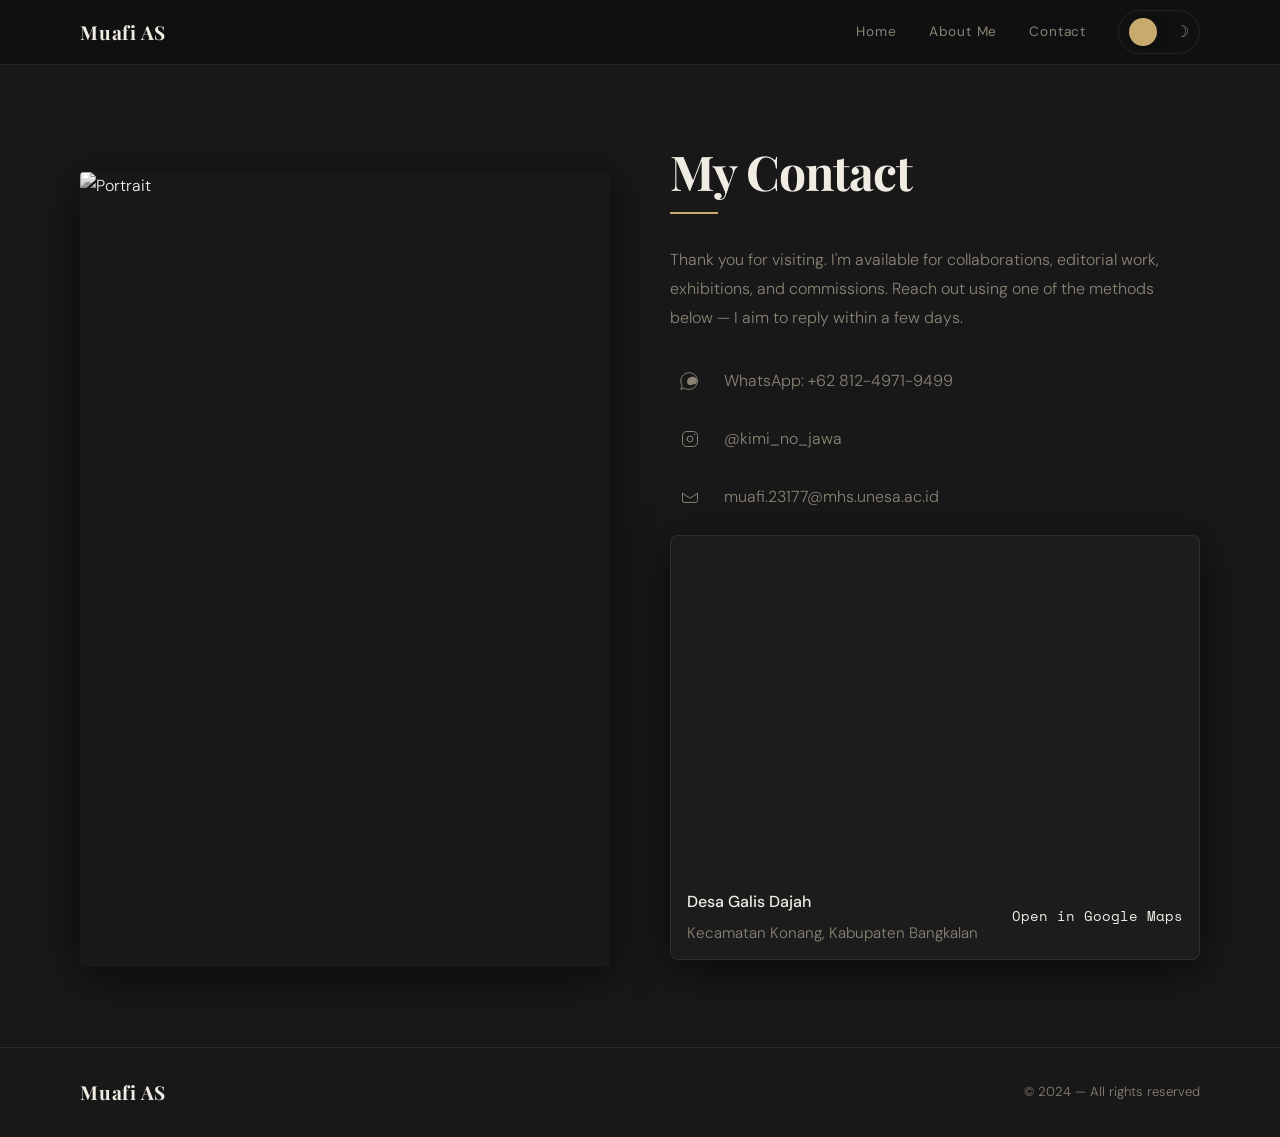
==== contact.html @ 7d1f51f5 "first commit" ====
<!DOCTYPE html>
<html lang="en" data-theme="dark">
<head>
  <meta charset="UTF-8" />
  <meta name="viewport" content="width=device-width, initial-scale=1.0" />
  <title>Contact — Muafi AS</title>
  <link rel="stylesheet" href="style.css" />
  <link rel="preconnect" href="https://fonts.googleapis.com" />
  <link rel="preconnect" href="https://fonts.gstatic.com" crossorigin />
  <link href="https://fonts.googleapis.com/css2?family=Playfair+Display:ital,wght@0,400;0,700;0,900;1,400&family=DM+Sans:opsz,wght@9..40,300;9..40,400;9..40,500&family=Space+Mono:wght@400;700&display=swap" rel="stylesheet" />
</head>
<body>

  <!-- NAVBAR -->
  <nav class="navbar" id="navbar">
    <div class="nav-inner">
      <a href="index.html" class="logo">Muafi AS</a>
      <div class="nav-right">
        <a href="index.html" class="nav-link">Home</a>
        <a href="index.html#about" class="nav-link">About Me</a>
        <a href="contact.html" class="nav-link">Contact</a>
        <button class="theme-toggle" id="themeToggle" aria-label="Toggle theme">
          <span class="toggle-track">
            <span class="toggle-thumb"></span>
            <span class="icon-sun">☀</span>
            <span class="icon-moon">☽</span>
          </span>
        </button>
      </div>
    </div>
  </nav>

  <!-- CONTACT SECTION -->
  <main class="section contact-section" style="padding-top:140px;">
    <div class="container">
      <div class="contact-grid">
        <div class="contact-left fade-up">
          <div class="contact-portrait about-portrait-wrap">
            <img src="https://images.unsplash.com/photo-1524504388940-b1c1722653e1?w=900&q=80" alt="Portrait" />
          </div>
        </div>
        <div class="contact-right fade-up delay-1">
          <h1 class="section-title contact-title">My Contact</h1>
          <div class="title-bar"></div>
          <p style="color:var(--fg-muted); font-size:1rem; line-height:1.8; max-width:560px;">Thank you for visiting. I'm available for collaborations, editorial work, exhibitions, and commissions. Reach out using one of the methods below — I aim to reply within a few days.</p>

          <ul class="contact-list" style="margin-top:28px;">
            <li>
              <a href="https://wa.me/6281249719499" target="_blank" rel="noreferrer">
                <span class="icon" aria-hidden="true">
                  <!-- WhatsApp SVG -->
                  <svg width="20" height="20" viewBox="0 0 24 24" fill="none" xmlns="http://www.w3.org/2000/svg"><path d="M21 12.02C21 6.48 16.52 2 11 2S1 6.48 1 12.02c0 2.12.62 4.09 1.7 5.78L1 22l4.47-1.16A9.92 9.92 0 0011 22c5.52 0 10-4.48 10-9.98z" stroke="currentColor" stroke-width="1.2" stroke-linecap="round" stroke-linejoin="round"></path><path d="M16.4 15.27c-.4.67-1.03 1.2-1.72 1.37-.48.13-1.03.2-1.59.2-.36 0-.71-.02-1.05-.08-.42-.07-.84-.18-1.24-.33-.28-.1-.55-.23-.8-.38-.2-.12-.37-.26-.53-.4-.14-.13-.26-.28-.36-.44-.12-.19-.22-.38-.29-.58-.09-.26-.16-.54-.2-.83-.04-.3-.06-.6-.06-.9 0-.59.08-1.17.23-1.72.13-.49.33-.97.59-1.42.24-.42.53-.8.87-1.14.33-.33.71-.62 1.12-.87.4-.24.83-.44 1.27-.58.43-.14.88-.24 1.33-.29.38-.04.76-.06 1.15-.06.36 0 .72.02 1.07.06.39.05.77.14 1.12.27.39.15.77.35 1.11.6.25.18.48.38.69.62.21.24.4.5.56.78.13.23.24.47.33.72.09.24.15.49.19.75.04.28.06.56.06.84 0 .49-.05.97-.15 1.44-.1.46-.24.9-.42 1.33-.18.42-.4.83-.67 1.21-.27.37-.58.71-.92 1.01z" fill="currentColor"></path></svg>
                </span>
                <span class="contact-text">WhatsApp: +62 812-4971-9499</span>
              </a>
            </li>
            <li>
              <a href="https://instagram.com/kimi_no_jawa" target="_blank" rel="noreferrer">
                <span class="icon" aria-hidden="true">
                  <!-- Instagram SVG -->
                  <svg width="20" height="20" viewBox="0 0 24 24" fill="none" xmlns="http://www.w3.org/2000/svg"><rect x="3" y="3" width="18" height="18" rx="5" stroke="currentColor" stroke-width="1.2"></rect><path d="M8.5 11.99a3.5 3.5 0 107 0 3.5 3.5 0 00-7 0z" stroke="currentColor" stroke-width="1.2" stroke-linecap="round" stroke-linejoin="round"></path><path d="M17.5 6.5h.01" stroke="currentColor" stroke-width="1.6" stroke-linecap="round" stroke-linejoin="round"></path></svg>
                </span>
                <span class="contact-text">@kimi_no_jawa</span>
              </a>
            </li>
            <li>
              <a href="mailto:muafi.23177@mhs.unesa.ac.id">
                <span class="icon" aria-hidden="true">
                  <!-- Email SVG -->
                  <svg width="20" height="20" viewBox="0 0 24 24" fill="none" xmlns="http://www.w3.org/2000/svg"><path d="M3 7.5v9a2 2 0 002 2h14a2 2 0 002-2v-9" stroke="currentColor" stroke-width="1.2" stroke-linecap="round" stroke-linejoin="round"></path><path d="M21 7.5l-9 6-9-6" stroke="currentColor" stroke-width="1.2" stroke-linecap="round" stroke-linejoin="round"></path></svg>
                </span>
                <span class="contact-text">muafi.23177@mhs.unesa.ac.id</span>
              </a>
            </li>
            <li class="map-item">
              <div class="map-card">
                <iframe class="map-iframe" src="https://www.google.com/maps?q=Desa+Galis+Dajah+Kecamatan+Konang+Kabupaten+Bangkalan&output=embed" loading="lazy" referrerpolicy="no-referrer-when-downgrade" aria-label="Map to Desa Galis Dajah"></iframe>
                <div class="map-caption">
                  <div>
                    <strong>Desa Galis Dajah</strong>
                    <div style="color:var(--fg-muted); font-size:.95rem; margin-top:6px;">Kecamatan Konang, Kabupaten Bangkalan</div>
                  </div>
                  <a class="map-link" href="https://maps.app.goo.gl/vTj2DVUzTkuaVz6s6" target="_blank" rel="noreferrer">Open in Google Maps</a>
                </div>
              </div>
            </li>
          </ul>
        </div>
      </div>
    </div>
  </main>

  <footer class="footer">
    <div class="container footer-inner">
      <span class="logo">Muafi AS</span>
      <span>© 2024 — All rights reserved</span>
    </div>
  </footer>

  <script src="script.js"></script>
</body>
</html>
---- style.css ----
/* ============================================================
   MUAFI AS — Documentary Photographer Portfolio
   style.css
   ============================================================ */

/* ── DESIGN TOKENS ──────────────────────────────────────── */
:root {
  /* Dark mode (default) */
  --bg:          #111111;
  --bg-alt:      #181818;
  --bg-card:     #1c1c1c;
  --fg:          #f0ece4;
  --fg-muted:    #8a8275;
  --fg-subtle:   #4a4640;
  --accent:      #c8a96e;
  --accent-dim:  rgba(200,169,110,.15);
  --border:      rgba(255,255,255,.08);
  --nav-bg:      rgba(17,17,17,.92);
  --img-filter:  grayscale(100%) contrast(1.05);
  --shadow:      0 8px 40px rgba(0,0,0,.6);

  /* Typography */
  --font-display: 'Playfair Display', Georgia, serif;
  --font-body:    'DM Sans', sans-serif;
  --font-mono:    'Space Mono', monospace;

  /* Spacing */
  --section-pad: 80px;
  --max-width:   1200px;
  --radius:      4px;

  /* Transitions */
  --ease: cubic-bezier(.25,.46,.45,.94);
  /* toggle dimensions */
  --toggle-track-width: 72px;
  --toggle-track-height: 34px;
  --toggle-thumb-size: 28px;
  --toggle-padding: 6px;
}

[data-theme="light"] {
  --bg:          #fafaf8;
  --bg-alt:      #f2f0eb;
  --bg-card:     #ffffff;
  --fg:          #1a1814;
  --fg-muted:    #6b665e;
  --fg-subtle:   #c0bab2;
  --accent:      #9a6f2f;
  --accent-dim:  rgba(154,111,47,.1);
  --border:      rgba(0,0,0,.08);
  --nav-bg:      rgba(250,250,248,.94);
  --img-filter:  none;
  --shadow:      0 8px 40px rgba(0,0,0,.1);
}

/* ── RESET ──────────────────────────────────────────────── */
*, *::before, *::after { box-sizing: border-box; margin: 0; padding: 0; }

html {
  scroll-behavior: smooth;
  font-size: 16px;
}

body {
  background: var(--bg);
  color: var(--fg);
  font-family: var(--font-body);
  font-weight: 300;
  line-height: 1.7;
  transition: background .4s var(--ease), color .4s var(--ease);
  overflow-x: hidden;
}

img {
  display: block;
  width: 100%;
  height: 100%;
  object-fit: cover;
  transition: filter .4s var(--ease), transform .6s var(--ease);
}

[data-theme="dark"] img {
  filter: var(--img-filter);
}

a { text-decoration: none; color: inherit; }
strong { font-weight: 500; }

/* ── CONTAINER ──────────────────────────────────────────── */
.container {
  max-width: var(--max-width);
  margin: 0 auto;
  padding: 0 40px;
}

/* ── SECTION ────────────────────────────────────────────── */
.section {
  padding: var(--section-pad) 0;
}

/* ── TYPOGRAPHY ─────────────────────────────────────────── */
.section-title {
  font-family: var(--font-display);
  font-size: clamp(2rem, 4vw, 3.2rem);
  font-weight: 700;
  line-height: 1.1;
  letter-spacing: -.02em;
  color: var(--fg);
}

.section-title em {
  font-style: italic;
  font-weight: 400;
  color: var(--accent);
}

.title-bar {
  width: 48px;
  height: 2px;
  background: var(--accent);
  margin: 16px 0 32px;
}

.eyebrow {
  font-family: var(--font-mono);
  font-size: .75rem;
  letter-spacing: .18em;
  text-transform: uppercase;
  color: var(--fg-muted);
}

/* ── SCROLL ANIMATIONS ──────────────────────────────────── */
.fade-up {
  opacity: 0;
  transform: translateY(32px);
  transition: opacity .8s var(--ease), transform .8s var(--ease);
}
.fade-up.visible { opacity: 1; transform: translateY(0); }
.delay-1 { transition-delay: .12s; }
.delay-2 { transition-delay: .24s; }
.delay-3 { transition-delay: .36s; }

/* ── NAVBAR ─────────────────────────────────────────────── */
.navbar {
  position: fixed;
  top: 0;
  left: 0;
  right: 0;
  z-index: 100;
  background: var(--nav-bg);
  backdrop-filter: blur(12px);
  -webkit-backdrop-filter: blur(12px);
  border-bottom: 1px solid var(--border);
  transition: background .4s var(--ease), border-color .4s var(--ease);
}

.navbar.scrolled {
  box-shadow: 0 2px 24px rgba(0,0,0,.3);
}

.nav-inner {
  max-width: var(--max-width);
  margin: 0 auto;
  padding: 0 40px;
  height: 64px;
  display: flex;
  align-items: center;
  justify-content: space-between;
}

.logo {
  font-family: var(--font-display);
  font-size: 1.2rem;
  font-weight: 700;
  letter-spacing: .04em;
  color: var(--fg);
}

.nav-right {
  display: flex;
  align-items: center;
  gap: 32px;
}

.nav-link {
  font-size: .85rem;
  font-weight: 400;
  letter-spacing: .06em;
  color: var(--fg-muted);
  transition: color .25s;
  position: relative;
}

.nav-link::after {
  content: '';
  position: absolute;
  left: 0; bottom: -3px;
  width: 0; height: 1px;
  background: var(--accent);
  transition: width .3s var(--ease);
}

.nav-link:hover { color: var(--fg); }
.nav-link:hover::after { width: 100%; }

/* Theme Toggle */
.theme-toggle {
  background: none;
  border: 1px solid var(--border);
  border-radius: 999px;
  padding: 4px; /* small outer padding to separate from nav */
  cursor: pointer;
  transition: border-color .25s, background .25s;
  display: inline-flex;
  align-items: center;
}
.theme-toggle:hover { border-color: var(--accent); background: rgba(0,0,0,0.02); }

.toggle-track {
  width: var(--toggle-track-width);
  height: var(--toggle-track-height);
  display: flex;
  align-items: center;
  justify-content: space-between;
  gap: 8px;
  padding: 0 var(--toggle-padding);
  position: relative;
  border-radius: 999px;
  overflow: hidden;
  background: transparent;
}

.toggle-thumb {
  position: absolute;
  left: var(--toggle-padding);
  top: calc((var(--toggle-track-height) - var(--toggle-thumb-size)) / 2);
  width: var(--toggle-thumb-size);
  height: var(--toggle-thumb-size);
  background: var(--accent);
  border-radius: 50%;
  transition: transform .28s var(--ease), box-shadow .18s;
  box-shadow: 0 4px 16px rgba(0,0,0,0.15);
  z-index: 3;
}

[data-theme="light"] .toggle-thumb {
  transform: translateX(calc(var(--toggle-track-width) - var(--toggle-thumb-size) - var(--toggle-padding) * 2));
}

.icon-sun, .icon-moon {
  font-size: 1rem;
  color: var(--fg-muted);
  line-height: 1;
  z-index: 1;
}

/* ── HERO ───────────────────────────────────────────────── */
.hero {
  padding: 140px 0 100px;
  min-height: 100vh;
  display: flex;
  align-items: center;
}

.hero-grid {
  display: grid;
  grid-template-columns: 1fr 1fr;
  gap: 80px;
  align-items: center;
}

.hero-image-wrap {
  position: relative;
}

.hero-img {
  width: 100%;
  aspect-ratio: 3/4;
  object-fit: cover;
  border-radius: var(--radius);
  box-shadow: var(--shadow);
}

.hero-img-caption {
  font-family: var(--font-mono);
  font-size: .7rem;
  color: var(--fg-muted);
  letter-spacing: .1em;
  margin-top: 12px;
}

.hero-text {
  display: flex;
  flex-direction: column;
  gap: 20px;
}

.hero-title {
  font-family: var(--font-display);
  font-size: clamp(2.8rem, 5vw, 4.5rem);
  font-weight: 900;
  line-height: 1;
  letter-spacing: -.03em;
  margin-top: 8px;
}

.hero-title em {
  font-style: italic;
  font-weight: 400;
  color: var(--accent);
}

.hero-subtitle {
  font-family: var(--font-mono);
  font-size: .9rem;
  letter-spacing: .12em;
  text-transform: uppercase;
  color: var(--fg-muted);
}

.divider-line {
  width: 100%;
  height: 1px;
  background: var(--border);
  margin: 4px 0;
}

.hero-body {
  color: var(--fg-muted);
  font-size: .95rem;
  line-height: 1.8;
  max-width: 420px;
}

.btn-ghost {
  display: inline-block;
  width: fit-content;
  padding: 12px 28px;
  border: 1px solid var(--fg-subtle);
  font-family: var(--font-mono);
  font-size: .78rem;
  letter-spacing: .14em;
  text-transform: uppercase;
  color: var(--fg);
  border-radius: var(--radius);
  transition: border-color .3s, background .3s, color .3s;
  margin-top: 8px;
}

.btn-ghost:hover {
  background: var(--accent-dim);
  border-color: var(--accent);
  color: var(--accent);
}

/* ── INTRODUCTION ───────────────────────────────────────── */
.intro-section {
  background: var(--bg-alt);
}

.intro-top {
  display: grid;
  grid-template-columns: 1fr 1fr;
  gap: 60px;
  align-items: start;
  margin-bottom: 60px;
}

.intro-image-wrap {
  aspect-ratio: 4/3;
  overflow: hidden;
  border-radius: var(--radius);
  box-shadow: var(--shadow);
}

.intro-image-wrap:hover img { transform: scale(1.04); }

.intro-lead {
  font-size: 1.05rem;
  color: var(--fg-muted);
  margin-bottom: 0;
  max-width: 480px;
}

.intro-cols {
  display: grid;
  grid-template-columns: 1fr 1fr;
  gap: 48px;
  padding-top: 20px;
  border-top: 1px solid var(--border);
}

.intro-col h4 {
  font-family: var(--font-mono);
  font-size: .78rem;
  letter-spacing: .14em;
  text-transform: uppercase;
  color: var(--accent);
  margin-bottom: 14px;
}

.intro-col p {
  font-size: .9rem;
  color: var(--fg-muted);
  line-height: 1.8;
}

/* ── SHOWCASE ROW ───────────────────────────────────────── */
.showcase {
  background: var(--bg);
  padding: 0;
}

.showcase-grid {
  display: grid;
  grid-template-columns: repeat(3, 1fr);
  gap: 0;
}

.showcase-item {
  aspect-ratio: 16/10;
  overflow: hidden;
}

.showcase-item:hover img { transform: scale(1.04); }

/* ── ABOUT ME ───────────────────────────────────────────── */
.about-grid {
  display: grid;
  grid-template-columns: 1fr 1.2fr;
  gap: 80px;
  align-items: start;
}

.about-portrait-wrap {
  aspect-ratio: 2/3;
  overflow: hidden;
  border-radius: var(--radius);
  box-shadow: var(--shadow);
  margin-top: 32px;
}

.about-portrait-wrap:hover img { transform: scale(1.04); }

.about-right {
  padding-top: 72px;
  display: flex;
  flex-direction: column;
  gap: 48px;
}

.about-block {
  border-left: 2px solid var(--accent);
  padding-left: 28px;
}

.block-label {
  font-family: var(--font-mono);
  font-size: .78rem;
  letter-spacing: .16em;
  text-transform: uppercase;
  color: var(--accent);
  display: block;
  margin-bottom: 14px;
}

.about-block p {
  font-size: .92rem;
  color: var(--fg-muted);
  line-height: 1.85;
}

/* ── PORTFOLIO ──────────────────────────────────────────── */
.portfolio-section {
  background: var(--bg-alt);
}

.portfolio-grid {
  display: grid;
  grid-template-columns: 1fr 1.2fr;
  gap: 80px;
  align-items: center;
}

.portfolio-images {
  display: grid;
  grid-template-columns: 1fr 1fr;
  gap: 16px;
  align-items: start;
}

.port-img {
  overflow: hidden;
  border-radius: var(--radius);
  box-shadow: var(--shadow);
}

.port-img-tall {
  aspect-ratio: 2/3;
}

.port-img-tall:nth-child(2) {
  margin-top: 40px;
}

.port-img:hover img { transform: scale(1.04); }

.portfolio-text .section-title {
  margin-bottom: 0;
}

.port-item {
  display: flex;
  gap: 20px;
  margin-top: 32px;
  padding-top: 28px;
  border-top: 1px solid var(--border);
}

.port-num {
  font-family: var(--font-mono);
  font-size: 1.6rem;
  font-weight: 700;
  color: var(--accent);
  line-height: 1;
  flex-shrink: 0;
  padding-top: 2px;
}

.port-item strong {
  display: block;
  font-family: var(--font-display);
  font-size: 1.05rem;
  color: var(--fg);
  margin-bottom: 8px;
}

.port-item p {
  font-size: .88rem;
  color: var(--fg-muted);
  line-height: 1.8;
}

/* ── MISSION ────────────────────────────────────────────── */
.mission-grid {
  display: grid;
  grid-template-columns: 1.2fr 1fr;
  gap: 80px;
  align-items: start;
}

.mission-list {
  margin-top: 8px;
  display: flex;
  flex-direction: column;
  gap: 0;
}

.mission-item {
  display: flex;
  gap: 24px;
  padding: 24px 0;
  border-bottom: 1px solid var(--border);
}

.mission-num {
  font-family: var(--font-mono);
  font-size: 1rem;
  font-weight: 700;
  color: var(--accent);
  flex-shrink: 0;
  padding-top: 2px;
}

.mission-item p {
  font-size: .9rem;
  color: var(--fg-muted);
  line-height: 1.8;
}

.mission-images {
  display: flex;
  flex-direction: column;
  gap: 16px;
  padding-top: 60px;
}

.mission-img {
  aspect-ratio: 4/3;
  overflow: hidden;
  border-radius: var(--radius);
  box-shadow: var(--shadow);
}

.mission-img:hover img { transform: scale(1.04); }

/* ── IMAGE HOVER ANIMATIONS (unified) ───────────────────── */
/* Apply a gentle zoom + lift and stronger shadow on the parent container */
.about-portrait-wrap:hover img,
.contact-portrait:hover img,
.showcase-item:hover img,
.port-img:hover img,
.mission-img:hover img,
.gallery-item:hover img,
.hero-image-wrap:hover img,
.thankyou-image:hover img {
  transform: scale(1.06) translateY(-6px);
}

.about-portrait-wrap:hover,
.contact-portrait:hover,
.showcase-item:hover,
.port-img:hover,
.mission-img:hover,
.gallery-item:hover,
.hero-image-wrap:hover,
.thankyou-image:hover {
  box-shadow: 0 18px 50px rgba(0,0,0,0.32);
  transform: translateY(-3px);
}

/* Slightly reduce grayscale on hover in dark mode to reveal subtle tones */
[data-theme="dark"] .about-portrait-wrap:hover img,
[data-theme="dark"] .contact-portrait:hover img,
[data-theme="dark"] .hero-image-wrap:hover img,
[data-theme="dark"] .port-img:hover img,
[data-theme="dark"] .mission-img:hover img,
[data-theme="dark"] .gallery-item:hover img {
  filter: grayscale(60%) contrast(1.05);
}

/* ── GALLERY ────────────────────────────────────────────── */
.gallery-section {
  padding: var(--section-pad) 0;
  background: var(--bg-alt);
}

.gallery-header {
  margin-bottom: 40px;
}

.gallery-grid {
  display: flex;
  gap: 8px;
  padding: 8px 0;
  overflow-x: auto;
  scroll-snap-type: x mandatory;
  -webkit-overflow-scrolling: touch;
}
.gallery-grid { touch-action: pan-x; cursor: grab; }

.gallery-item {
  flex: 0 0 320px;
  aspect-ratio: 3/4;
  overflow: hidden;
  scroll-snap-align: start;
}

.gallery-item:hover img {
  transform: scale(1.06);
}

/* Gallery navigation buttons */
.gallery-controls { position: relative; }
.gallery-grid { margin: 0 56px; }
.gallery-nav {
  position: absolute;
  top: 50%;
  transform: translateY(-50%);
  background: rgba(0,0,0,0.6);
  color: #fff;
  border: 0;
  width: 44px;
  height: 44px;
  border-radius: 999px;
  display: inline-flex;
  align-items: center;
  justify-content: center;
  cursor: pointer;
  transition: background .18s, transform .12s;
  z-index: 10;
}
.gallery-nav:hover { background: rgba(0,0,0,0.8); transform: translateY(-50%) scale(1.03); }
.gallery-prev { left: 8px; }
.gallery-next { right: 8px; }

/* Hide scrollbar visually but keep functionality */
.gallery-grid::-webkit-scrollbar { height: 10px; }
.gallery-grid::-webkit-scrollbar-thumb { background: rgba(255,255,255,0.08); border-radius: 10px; }

@media (max-width: 768px) {
  .gallery-item { flex: 0 0 78%; }
  .gallery-nav { width: 40px; height: 40px; }
  .gallery-grid { margin: 0 48px; }
}
.gallery-grid.dragging { cursor: grabbing; }

/* ── THANK YOU ──────────────────────────────────────────── */
.thankyou-section {
  background: var(--bg);
}

.thankyou-text {
  max-width: 700px;
  margin-bottom: 48px;
}

.thankyou-text p {
  font-size: .95rem;
  color: var(--fg-muted);
  line-height: 1.9;
  margin-bottom: 20px;
}

.thankyou-image {
  width: 100%;
  aspect-ratio: 21/9;
  overflow: hidden;
  border-radius: var(--radius);
  box-shadow: var(--shadow);
  margin-bottom: 40px;
}

.thankyou-image:hover img { transform: scale(1.02); }

.contact-bar {
  display: flex;
  gap: 16px;
  align-items: center;
  font-family: var(--font-mono);
  font-size: .82rem;
  letter-spacing: .08em;
  color: var(--fg-muted);
}

.contact-bar .dot {
  color: var(--accent);
}

/* ── FOOTER ─────────────────────────────────────────────── */
.footer {
  background: var(--bg-alt);
  border-top: 1px solid var(--border);
  padding: 28px 0;
}

.footer-inner {
  display: flex;
  justify-content: space-between;
  align-items: center;
  font-size: .82rem;
  color: var(--fg-muted);
}

/* ── CONTACT PAGE ───────────────────────────────────────── */
.contact-section {
  padding: var(--section-pad) 0;
  background: var(--bg-alt);
}

.contact-grid {
  display: grid;
  grid-template-columns: 1fr 1fr;
  gap: 60px;
  align-items: center;
}

.contact-portrait {
  overflow: hidden;
  border-radius: var(--radius);
  box-shadow: var(--shadow);
  aspect-ratio: 2/3;
  min-height: 520px;
}

.contact-title {
  font-size: clamp(2.5rem, 4.2vw, 3rem); /* 40–48px */
  line-height: 1.02;
  margin-bottom: 8px;
}

.contact-list {
  list-style: none;
  padding: 0;
  margin: 0;
  display: flex;
  flex-direction: column;
  gap: 18px;
}

.contact-list a {
  display: flex;
  gap: 14px;
  align-items: center;
  color: var(--fg);
  text-decoration: none;
  transition: color .18s var(--ease), transform .18s var(--ease);
}

.contact-list .icon {
  display: inline-flex;
  width: 40px;
  height: 40px;
  align-items: center;
  justify-content: center;
  border-radius: 8px;
  color: var(--fg-muted);
  transition: transform .18s var(--ease), color .18s var(--ease);
}

.contact-list a:hover .icon { transform: translateY(-4px); color: var(--accent); }
.contact-list .contact-text { color: var(--fg-muted); }

[data-theme="dark"] .contact-portrait img { filter: var(--img-filter); }

.contact-portrait:hover img { transform: scale(1.04); }

@media (max-width: 1024px) {
  .contact-grid { grid-template-columns: 1fr; gap: 32px; }
  .contact-title { font-size: 2.4rem; }
  .contact-portrait { min-height: 360px; }
  .map-iframe { height: 300px; }
}

/* Map card */
.map-card {
  border-radius: 8px;
  overflow: hidden;
  border: 1px solid var(--border);
  background: var(--bg-card);
  box-shadow: var(--shadow);
}

.map-iframe {
  width: 100%;
  height: 340px;
  border: 0;
  display: block;
  transition: transform .25s var(--ease), filter .25s var(--ease);
}

[data-theme="dark"] .map-iframe {
  filter: grayscale(100%);
}

.map-card:hover .map-iframe { transform: scale(1.02); }

.map-caption {
  display: flex;
  justify-content: space-between;
  align-items: center;
  padding: 12px 16px;
  gap: 12px;
}

.map-link {
  font-family: var(--font-mono);
  font-size: .85rem;
  color: var(--accent);
  text-decoration: none;
  border-bottom: 1px dashed transparent;
}

.map-link:hover { border-bottom-color: var(--accent); }

@media (max-width: 480px) {
  .map-iframe { height: 220px; }
  .contact-portrait { min-height: 260px; }
}

/* ── RESPONSIVE ─────────────────────────────────────────── */
@media (max-width: 1024px) {
  :root { --section-pad: 80px; }

  .hero-grid { grid-template-columns: 1fr; gap: 48px; }
  .hero { padding: 120px 0 80px; min-height: auto; }
  .hero-img { aspect-ratio: 4/3; }
  .hero-title { font-size: clamp(2.2rem, 5vw, 3.5rem); }

  .intro-top { grid-template-columns: 1fr; gap: 40px; }

  .about-grid { grid-template-columns: 1fr; gap: 48px; }
  .about-right { padding-top: 0; }

  .portfolio-grid { grid-template-columns: 1fr; gap: 48px; }
  .portfolio-images { grid-template-columns: 1fr 1fr; }

  .mission-grid { grid-template-columns: 1fr; gap: 48px; }
  .mission-images { flex-direction: row; padding-top: 0; }

  .gallery-grid { grid-template-columns: repeat(2, 1fr); }
}

@media (max-width: 768px) {
  :root { --section-pad: 60px; }

  .container { padding: 0 24px; }
  .nav-inner { padding: 0 24px; }
  .nav-right { gap: 20px; }
  .nav-link { display: none; }

  .showcase-grid {
    grid-template-columns: 1fr;
  }

  .intro-cols { grid-template-columns: 1fr; gap: 32px; }

  .portfolio-images { grid-template-columns: 1fr; }
  .port-img-tall:nth-child(2) { margin-top: 0; }

  .mission-images { flex-direction: column; }

  .gallery-grid { grid-template-columns: repeat(2, 1fr); gap: 2px; }

  .footer-inner { flex-direction: column; gap: 8px; text-align: center; }

  .contact-bar { flex-wrap: wrap; gap: 12px; }
  .dot { display: none; }
}

@media (max-width: 480px) {
  .gallery-grid { grid-template-columns: 1fr; }
  .hero-title { font-size: 2.4rem; }
  .section-title { font-size: 2rem; }
}
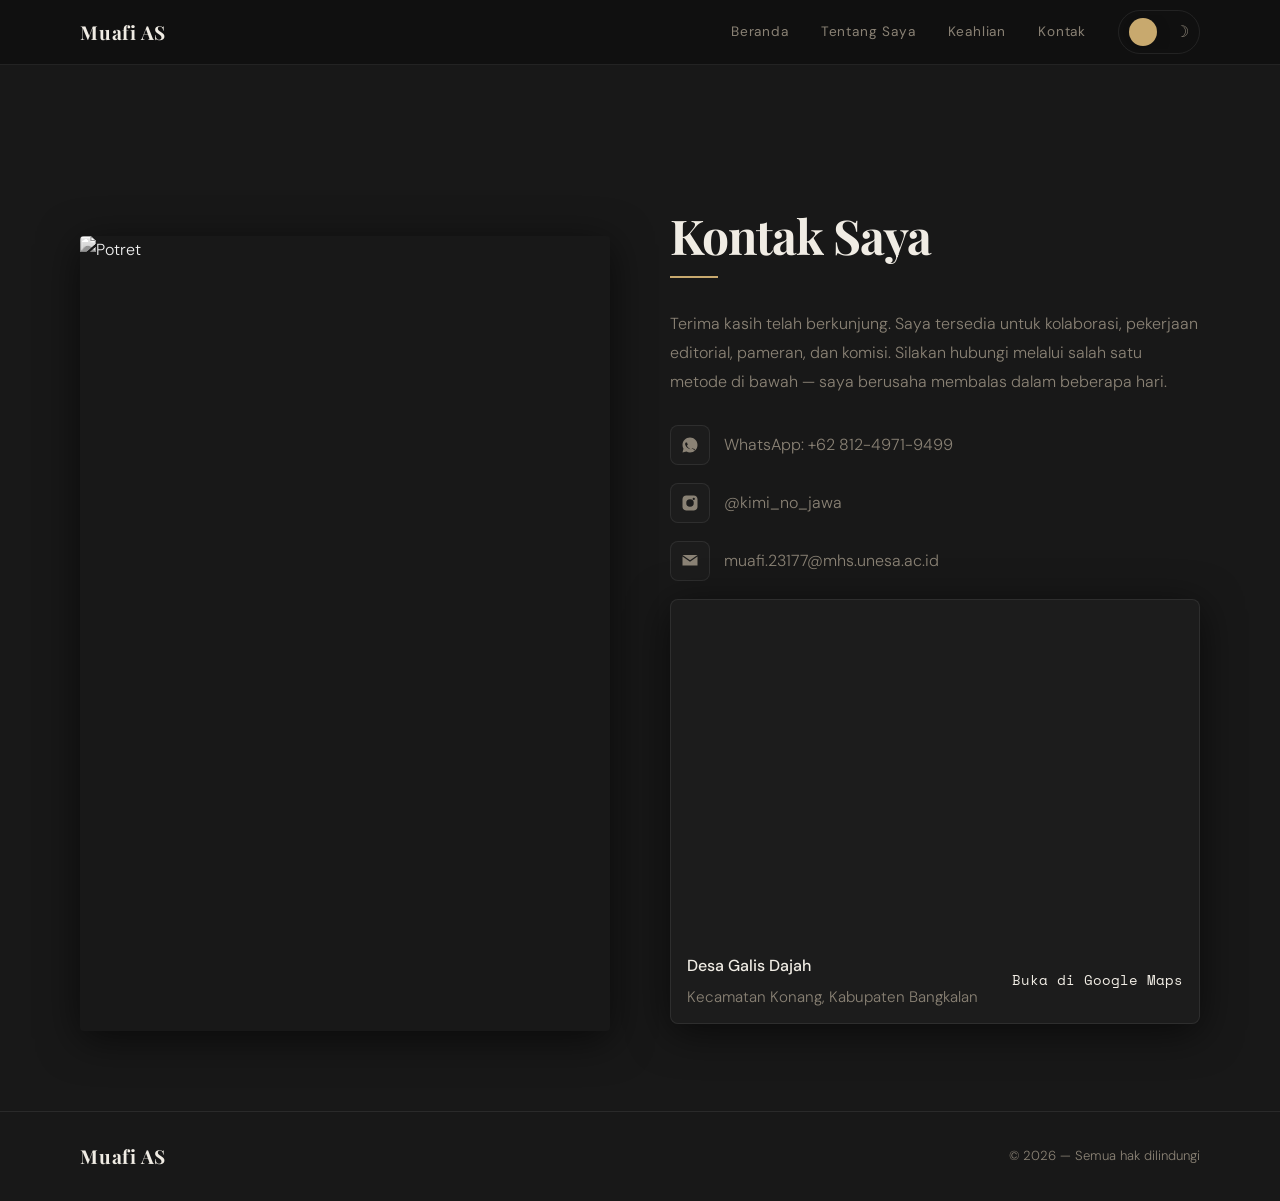
==== commit 0bbd5832: "printilan kecil" ====
--- a/contact.html
+++ b/contact.html
@@ -1,25 +1,27 @@
 <!DOCTYPE html>
-<html lang="en" data-theme="dark">
+<html lang="id" data-theme="dark">
 <head>
   <meta charset="UTF-8" />
   <meta name="viewport" content="width=device-width, initial-scale=1.0" />
-  <title>Contact — Muafi AS</title>
+  <title>Kontak — Muafi AS</title>
   <link rel="stylesheet" href="style.css" />
   <link rel="preconnect" href="https://fonts.googleapis.com" />
   <link rel="preconnect" href="https://fonts.gstatic.com" crossorigin />
   <link href="https://fonts.googleapis.com/css2?family=Playfair+Display:ital,wght@0,400;0,700;0,900;1,400&family=DM+Sans:opsz,wght@9..40,300;9..40,400;9..40,500&family=Space+Mono:wght@400;700&display=swap" rel="stylesheet" />
+<link rel="icon" href="logo2.png" type="image/png">
 </head>
 <body>
 
-  <!-- NAVBAR -->
+ <!-- NAVBAR -->
   <nav class="navbar" id="navbar">
     <div class="nav-inner">
       <a href="index.html" class="logo">Muafi AS</a>
       <div class="nav-right">
-        <a href="index.html" class="nav-link">Home</a>
-        <a href="index.html#about" class="nav-link">About Me</a>
-        <a href="contact.html" class="nav-link">Contact</a>
-        <button class="theme-toggle" id="themeToggle" aria-label="Toggle theme">
+        <a href="index.html" class="nav-link">Beranda</a>
+        <a href="index.html#about" class="nav-link">Tentang Saya</a>
+        <a href="skills.html" class="nav-link">Keahlian</a>
+        <a href="contact.html" class="nav-link">Kontak</a>
+        <button class="theme-toggle" id="themeToggle" aria-label="Ganti tema">
           <span class="toggle-track">
             <span class="toggle-thumb"></span>
             <span class="icon-sun">☀</span>
@@ -35,52 +37,58 @@
     <div class="container">
       <div class="contact-grid">
         <div class="contact-left fade-up">
-          <div class="contact-portrait about-portrait-wrap">
-            <img src="https://images.unsplash.com/photo-1524504388940-b1c1722653e1?w=900&q=80" alt="Portrait" />
+            <div class="contact-portrait about-portrait-wrap">
+            <img src="self_photo.png" alt="Potret" />
           </div>
         </div>
         <div class="contact-right fade-up delay-1">
-          <h1 class="section-title contact-title">My Contact</h1>
+          <h1 class="section-title contact-title">Kontak Saya</h1>
           <div class="title-bar"></div>
-          <p style="color:var(--fg-muted); font-size:1rem; line-height:1.8; max-width:560px;">Thank you for visiting. I'm available for collaborations, editorial work, exhibitions, and commissions. Reach out using one of the methods below — I aim to reply within a few days.</p>
+          <p style="color:var(--fg-muted); font-size:1rem; line-height:1.8; max-width:560px;">Terima kasih telah berkunjung. Saya tersedia untuk kolaborasi, pekerjaan editorial, pameran, dan komisi. Silakan hubungi melalui salah satu metode di bawah — saya berusaha membalas dalam beberapa hari.</p>
 
           <ul class="contact-list" style="margin-top:28px;">
             <li>
-              <a href="https://wa.me/6281249719499" target="_blank" rel="noreferrer">
-                <span class="icon" aria-hidden="true">
-                  <!-- WhatsApp SVG -->
-                  <svg width="20" height="20" viewBox="0 0 24 24" fill="none" xmlns="http://www.w3.org/2000/svg"><path d="M21 12.02C21 6.48 16.52 2 11 2S1 6.48 1 12.02c0 2.12.62 4.09 1.7 5.78L1 22l4.47-1.16A9.92 9.92 0 0011 22c5.52 0 10-4.48 10-9.98z" stroke="currentColor" stroke-width="1.2" stroke-linecap="round" stroke-linejoin="round"></path><path d="M16.4 15.27c-.4.67-1.03 1.2-1.72 1.37-.48.13-1.03.2-1.59.2-.36 0-.71-.02-1.05-.08-.42-.07-.84-.18-1.24-.33-.28-.1-.55-.23-.8-.38-.2-.12-.37-.26-.53-.4-.14-.13-.26-.28-.36-.44-.12-.19-.22-.38-.29-.58-.09-.26-.16-.54-.2-.83-.04-.3-.06-.6-.06-.9 0-.59.08-1.17.23-1.72.13-.49.33-.97.59-1.42.24-.42.53-.8.87-1.14.33-.33.71-.62 1.12-.87.4-.24.83-.44 1.27-.58.43-.14.88-.24 1.33-.29.38-.04.76-.06 1.15-.06.36 0 .72.02 1.07.06.39.05.77.14 1.12.27.39.15.77.35 1.11.6.25.18.48.38.69.62.21.24.4.5.56.78.13.23.24.47.33.72.09.24.15.49.19.75.04.28.06.56.06.84 0 .49-.05.97-.15 1.44-.1.46-.24.9-.42 1.33-.18.42-.4.83-.67 1.21-.27.37-.58.71-.92 1.01z" fill="currentColor"></path></svg>
-                </span>
-                <span class="contact-text">WhatsApp: +62 812-4971-9499</span>
-              </a>
-            </li>
-            <li>
-              <a href="https://instagram.com/kimi_no_jawa" target="_blank" rel="noreferrer">
-                <span class="icon" aria-hidden="true">
-                  <!-- Instagram SVG -->
-                  <svg width="20" height="20" viewBox="0 0 24 24" fill="none" xmlns="http://www.w3.org/2000/svg"><rect x="3" y="3" width="18" height="18" rx="5" stroke="currentColor" stroke-width="1.2"></rect><path d="M8.5 11.99a3.5 3.5 0 107 0 3.5 3.5 0 00-7 0z" stroke="currentColor" stroke-width="1.2" stroke-linecap="round" stroke-linejoin="round"></path><path d="M17.5 6.5h.01" stroke="currentColor" stroke-width="1.6" stroke-linecap="round" stroke-linejoin="round"></path></svg>
-                </span>
-                <span class="contact-text">@kimi_no_jawa</span>
-              </a>
-            </li>
-            <li>
-              <a href="mailto:muafi.23177@mhs.unesa.ac.id">
-                <span class="icon" aria-hidden="true">
-                  <!-- Email SVG -->
-                  <svg width="20" height="20" viewBox="0 0 24 24" fill="none" xmlns="http://www.w3.org/2000/svg"><path d="M3 7.5v9a2 2 0 002 2h14a2 2 0 002-2v-9" stroke="currentColor" stroke-width="1.2" stroke-linecap="round" stroke-linejoin="round"></path><path d="M21 7.5l-9 6-9-6" stroke="currentColor" stroke-width="1.2" stroke-linecap="round" stroke-linejoin="round"></path></svg>
-                </span>
-                <span class="contact-text">muafi.23177@mhs.unesa.ac.id</span>
-              </a>
-            </li>
+  <a href="https://wa.me/6281249719499" target="_blank" rel="noreferrer">
+    <span class="icon wa" aria-hidden="true">
+      <svg viewBox="0 0 24 24" fill="currentColor">
+        <path d="M12 2C6.48 2 2 6.48 2 12c0 1.77.46 3.43 1.26 4.87L2 22l5.25-1.38A9.96 9.96 0 0012 22c5.52 0 10-4.48 10-10S17.52 2 12 2zm3.3 14.5c-.2.6-1.2 1.1-1.7 1.2-.5.1-1.1.2-3.1-.7-2.4-1-3.9-3.5-4-3.7-.1-.2-1-1.3-1-2.5 0-1.2.6-1.8.8-2 .2-.2.5-.3.7-.3h.5c.2 0 .4 0 .6.5.2.6.7 2 .8 2.1.1.2.1.3 0 .5-.1.2-.2.3-.3.5-.2.2-.4.4-.5.5-.2.2-.3.4-.1.7.2.3 1 1.6 2.2 2.6 1.5 1.3 2.7 1.7 3 1.9.3.2.5.2.7-.1.2-.3.9-1 1.1-1.3.2-.3.4-.3.7-.2.3.1 1.9.9 2.2 1 .3.2.5.3.5.5 0 .2 0 1-.2 1.6z"/>
+      </svg>
+    </span>
+    <span class="contact-text">WhatsApp: +62 812-4971-9499</span>
+  </a>
+</li>
+
+<li>
+  <a href="https://instagram.com/kimi_no_jawa" target="_blank" rel="noreferrer">
+    <span class="icon ig" aria-hidden="true">
+      <svg viewBox="0 0 24 24" fill="currentColor">
+        <path d="M7 2C4.2 2 2 4.2 2 7v10c0 2.8 2.2 5 5 5h10c2.8 0 5-2.2 5-5V7c0-2.8-2.2-5-5-5H7zm5 5a5 5 0 110 10 5 5 0 010-10zm6.5-.5a1.5 1.5 0 11-3 0 1.5 1.5 0 013 0z"/>
+      </svg>
+    </span>
+    <span class="contact-text">@kimi_no_jawa</span>
+  </a>
+</li>
+
+<li>
+  <a href="mailto:muafi.23177@mhs.unesa.ac.id">
+    <span class="icon mail" aria-hidden="true">
+      <svg viewBox="0 0 24 24" fill="currentColor">
+        <path d="M2 6l10 7L22 6v12H2V6zm20-2H2l10 7 10-7z"/>
+      </svg>
+    </span>
+    <span class="contact-text">muafi.23177@mhs.unesa.ac.id</span>
+  </a>
+</li>
+            <!-- kode  buat yang maps -->
             <li class="map-item">
               <div class="map-card">
-                <iframe class="map-iframe" src="https://www.google.com/maps?q=Desa+Galis+Dajah+Kecamatan+Konang+Kabupaten+Bangkalan&output=embed" loading="lazy" referrerpolicy="no-referrer-when-downgrade" aria-label="Map to Desa Galis Dajah"></iframe>
+                <iframe class="map-iframe" src="https://www.google.com/maps?q=Desa+Galis+Dajah+Kecamatan+Konang+Kabupaten+Bangkalan&output=embed" loading="lazy" referrerpolicy="no-referrer-when-downgrade" aria-label="Peta ke Desa Galis Dajah"></iframe>
                 <div class="map-caption">
                   <div>
                     <strong>Desa Galis Dajah</strong>
                     <div style="color:var(--fg-muted); font-size:.95rem; margin-top:6px;">Kecamatan Konang, Kabupaten Bangkalan</div>
                   </div>
-                  <a class="map-link" href="https://maps.app.goo.gl/vTj2DVUzTkuaVz6s6" target="_blank" rel="noreferrer">Open in Google Maps</a>
+                  <a class="map-link" href="https://maps.app.goo.gl/vTj2DVUzTkuaVz6s6" target="_blank" rel="noreferrer">Buka di Google Maps</a>
                 </div>
               </div>
             </li>
@@ -93,7 +101,7 @@
   <footer class="footer">
     <div class="container footer-inner">
       <span class="logo">Muafi AS</span>
-      <span>© 2024 — All rights reserved</span>
+      <span>© 2026 — Semua hak dilindungi</span>
     </div>
   </footer>
 
--- a/style.css
+++ b/style.css
@@ -63,6 +63,7 @@
 
 body {
   background: var(--bg);
+  padding-top: 64px;
   color: var(--fg);
   font-family: var(--font-body);
   font-weight: 300;
@@ -382,6 +383,10 @@
   max-width: 480px;
 }
 
+/* Space between intro paragraph and About columns */
+.intro-heading .intro-lead { margin-bottom: 22px; }
+.intro-cols { margin-top: 8px; }
+
 .intro-cols {
   display: grid;
   grid-template-columns: 1fr 1fr;
@@ -408,13 +413,13 @@
 /* ── SHOWCASE ROW ───────────────────────────────────────── */
 .showcase {
   background: var(--bg);
-  padding: 0;
+  padding: 24px 0;
 }
 
 .showcase-grid {
   display: grid;
   grid-template-columns: repeat(3, 1fr);
-  gap: 0;
+  gap: 12px;
 }
 
 .showcase-item {
@@ -545,7 +550,7 @@
 .mission-grid {
   display: grid;
   grid-template-columns: 1.2fr 1fr;
-  gap: 80px;
+  gap: 40px;
   align-items: start;
 }
 
@@ -553,13 +558,13 @@
   margin-top: 8px;
   display: flex;
   flex-direction: column;
-  gap: 0;
+  gap: 12px;
 }
 
 .mission-item {
   display: flex;
-  gap: 24px;
-  padding: 24px 0;
+  gap: 12px;
+  padding: 8px 0;
   border-bottom: 1px solid var(--border);
 }
 
@@ -569,7 +574,7 @@
   font-weight: 700;
   color: var(--accent);
   flex-shrink: 0;
-  padding-top: 2px;
+  padding-top: 0;
 }
 
 .mission-item p {
@@ -582,11 +587,12 @@
   display: flex;
   flex-direction: column;
   gap: 16px;
-  padding-top: 60px;
+  padding-top: 32px;
+  max-width: 420px;
 }
 
 .mission-img {
-  aspect-ratio: 4/3;
+  aspect-ratio: 16/10;
   overflow: hidden;
   border-radius: var(--radius);
   box-shadow: var(--shadow);
@@ -619,14 +625,17 @@
   transform: translateY(-3px);
 }
 
-/* Slightly reduce grayscale on hover in dark mode to reveal subtle tones */
+/* In dark mode, reveal full color on image hover */
 [data-theme="dark"] .about-portrait-wrap:hover img,
 [data-theme="dark"] .contact-portrait:hover img,
 [data-theme="dark"] .hero-image-wrap:hover img,
+[data-theme="dark"] .intro-image-wrap:hover img,
+[data-theme="dark"] .showcase-item:hover img,
 [data-theme="dark"] .port-img:hover img,
 [data-theme="dark"] .mission-img:hover img,
-[data-theme="dark"] .gallery-item:hover img {
-  filter: grayscale(60%) contrast(1.05);
+[data-theme="dark"] .gallery-item:hover img,
+[data-theme="dark"] .thankyou-image:hover img {
+  filter: none;
 }
 
 /* ── GALLERY ────────────────────────────────────────────── */
@@ -714,14 +723,22 @@
 
 .thankyou-image {
   width: 100%;
-  aspect-ratio: 21/9;
   overflow: hidden;
   border-radius: var(--radius);
   box-shadow: var(--shadow);
   margin-bottom: 40px;
 }
-
-.thankyou-image:hover img { transform: scale(1.02); }
+.thankyou-image img {
+  width: 100%;
+  height: auto;
+  display: block;
+}
+.thankyou-image img {
+  width: 100%;
+  height: auto;
+  display: block;
+  transition: transform 0.4s ease;
+}
 
 .contact-bar {
   display: flex;
@@ -816,9 +833,9 @@
 .contact-portrait:hover img { transform: scale(1.04); }
 
 @media (max-width: 1024px) {
-  .contact-grid { grid-template-columns: 1fr; gap: 32px; }
-  .contact-title { font-size: 2.4rem; }
-  .contact-portrait { min-height: 360px; }
+  /* Keep contact grid columns; only scale down heights and titles for mobile */
+  .contact-title { font-size: 2.2rem; }
+  .contact-portrait { min-height: 360px; max-height: 420px; }
   .map-iframe { height: 300px; }
 }
 
@@ -863,6 +880,68 @@
 
 .map-link:hover { border-bottom-color: var(--accent); }
 
+/* ── SKILLS (cards + progress) ───────────────────────────────── */
+.skills-section { background: var(--bg); }
+.skills-grid {
+  display: grid;
+  grid-template-columns: repeat(3, 1fr);
+  gap: 20px;
+  margin-top: 18px;
+}
+
+.skill-card {
+  background: linear-gradient(180deg, rgba(255,255,255,0.02), rgba(0,0,0,0.02));
+  border: 1px solid var(--border);
+  padding: 20px;
+  border-radius: 12px;
+  box-shadow: 0 8px 30px rgba(0,0,0,0.28);
+  transition: transform .45s cubic-bezier(.2,.9,.2,1), box-shadow .45s cubic-bezier(.2,.9,.2,1), background .35s;
+  transform: translateY(24px);
+  opacity: 0;
+  will-change: transform, opacity;
+  position: relative;
+}
+
+.skill-card.visible { transform: translateY(0); opacity: 1; }
+
+.skill-card:hover {
+  transform: translateY(-8px) scale(1.03);
+  box-shadow: 0 28px 60px rgba(0,0,0,0.45);
+}
+
+.skill-icon { width: 48px; height: 48px; display: inline-flex; align-items:center; justify-content:center; border-radius:8px; color:var(--accent); background: rgba(255,255,255,0.02); margin-bottom:12px; transition: transform .32s var(--ease), box-shadow .32s var(--ease); }
+.skill-card:hover .skill-icon { transform: rotate(-8deg) scale(1.06); box-shadow: 0 6px 18px rgba(0,0,0,0.28); }
+
+.skill-title { font-family: var(--font-display); font-size: 1.05rem; margin: 6px 0 8px; }
+.skill-desc { color: var(--fg-muted); font-size: .92rem; margin-bottom: 12px; }
+
+.skill-bar { background: linear-gradient(90deg, rgba(255,255,255,0.03), rgba(0,0,0,0.02)); height: 10px; border-radius: 999px; overflow: hidden; }
+.skill-bar-fill { height: 100%; width: 0%; background: linear-gradient(90deg, var(--accent), #ffd88a); transition: width .9s cubic-bezier(.2,.9,.2,1); box-shadow: 0 6px 18px rgba(0,0,0,0.18) inset; }
+
+/* subtle accent line animation on hover */
+.skill-card::after { content: ''; position: absolute; pointer-events: none; }
+
+/* make skills responsive */
+@media (max-width: 1024px) {
+  .skills-grid { grid-template-columns: repeat(2, 1fr); }
+}
+@media (max-width: 480px) {
+  .skills-grid { grid-template-columns: 1fr; }
+}
+
+/* Respect reduced motion */
+@media (prefers-reduced-motion: reduce) {
+  .skill-card, .skill-card * { transition: none !important; animation: none !important; }
+}
+
+/* Mobile performance: reduce transform intensity and animation time */
+@media (max-width: 480px) {
+  .skill-card { transform: translateY(12px); }
+  .skill-card:hover { transform: translateY(-4px) scale(1.01); box-shadow: 0 12px 30px rgba(0,0,0,0.32); }
+  .skill-icon { width: 40px; height: 40px; }
+  .skill-bar-fill { transition: width .7s cubic-bezier(.2,.9,.2,1); }
+}
+
 @media (max-width: 480px) {
   .map-iframe { height: 220px; }
   .contact-portrait { min-height: 260px; }
@@ -879,6 +958,9 @@
 
   .intro-top { grid-template-columns: 1fr; gap: 40px; }
 
+  /* Keep About columns side-by-side on wider screens, stack nicely on mobile */
+  .intro-cols { grid-template-columns: 1fr 1fr; gap: 32px; }
+
   .about-grid { grid-template-columns: 1fr; gap: 48px; }
   .about-right { padding-top: 0; }
 
@@ -892,12 +974,49 @@
 }
 
 @media (max-width: 768px) {
+  body {
+    padding-top: 56px; /* tinggi navbar mobile */
   :root { --section-pad: 60px; }
 
-  .container { padding: 0 24px; }
-  .nav-inner { padding: 0 24px; }
-  .nav-right { gap: 20px; }
-  .nav-link { display: none; }
+  .container { padding: 0 16px; }
+
+  /* NAVBAR JADI 1 BARIS (FIX UTAMA) */
+  .nav-inner {
+    display: flex;
+    flex-direction: row; /* dari column → row */
+    justify-content: space-between;
+    align-items: center;
+    padding: 8px 16px;
+    height: 56px; /* lebih compact */
+  }
+
+  .nav-right {
+    display: flex;
+    align-items: center;
+    gap: 6px; /* lebih rapat */
+  }
+
+  .nav-link {
+    font-size: 0.7rem;
+    padding: 4px 6px;
+    letter-spacing: 0.04em;
+  }
+
+  .theme-toggle {
+    transform: scale(0.7);
+  }
+
+  .logo {
+    font-size: 0.9rem;
+  }
+
+  /* OPTIONAL BIAR LEBIH CLEAN */
+  .nav-link::after {
+    display: none;
+  }
+}
+  .nav-link:hover { color: var(--fg); background: rgba(255,255,255,0.02); transform: translateY(-1px); }
+  .theme-toggle { align-self: center; }
 
   .showcase-grid {
     grid-template-columns: 1fr;
@@ -922,4 +1041,30 @@
   .gallery-grid { grid-template-columns: 1fr; }
   .hero-title { font-size: 2.4rem; }
   .section-title { font-size: 2rem; }
-}+}
+.icon {
+  width: 44px;
+  height: 44px;
+  display: flex;
+  align-items: center;
+  justify-content: center;
+  border-radius: 50%;
+  background: var(--bg-card);
+  border: 1px solid var(--border);
+  transition: all 0.25s ease;
+}
+
+.icon svg {
+  width: 18px;
+  height: 18px;
+}
+
+/* Hover effect naik */
+.contact-list a:hover .icon {
+  transform: translateY(-6px) scale(1.08);
+}
+
+/* Warna brand */
+.icon.wa:hover { color: #25D366; }
+.icon.ig:hover { color: #E1306C; }
+.icon.mail:hover { color: #EA4335; }
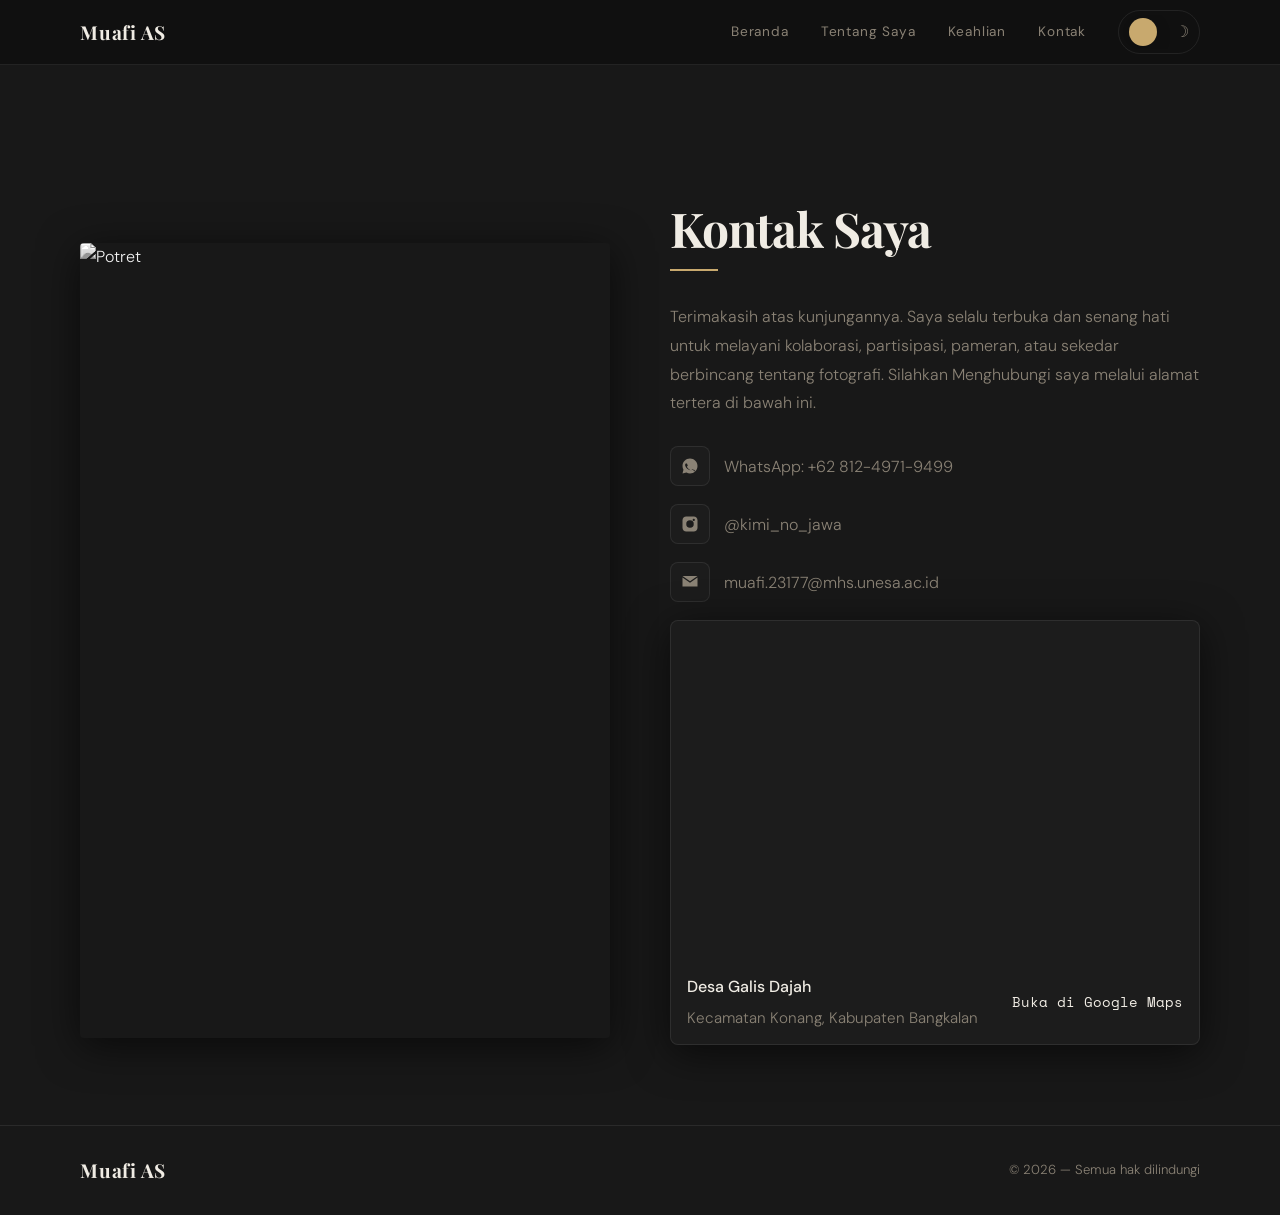
==== commit ca18c2ad: "perbaikan bahasa" ====
--- a/contact.html
+++ b/contact.html
@@ -44,7 +44,7 @@
         <div class="contact-right fade-up delay-1">
           <h1 class="section-title contact-title">Kontak Saya</h1>
           <div class="title-bar"></div>
-          <p style="color:var(--fg-muted); font-size:1rem; line-height:1.8; max-width:560px;">Terima kasih telah berkunjung. Saya tersedia untuk kolaborasi, pekerjaan editorial, pameran, dan komisi. Silakan hubungi melalui salah satu metode di bawah — saya berusaha membalas dalam beberapa hari.</p>
+          <p style="color:var(--fg-muted); font-size:1rem; line-height:1.8; max-width:560px;">Terimakasih atas kunjungannya. Saya selalu terbuka dan senang hati untuk melayani kolaborasi, partisipasi, pameran, atau sekedar berbincang tentang fotografi. Silahkan Menghubungi saya melalui alamat tertera di bawah ini.</p>
 
           <ul class="contact-list" style="margin-top:28px;">
             <li>
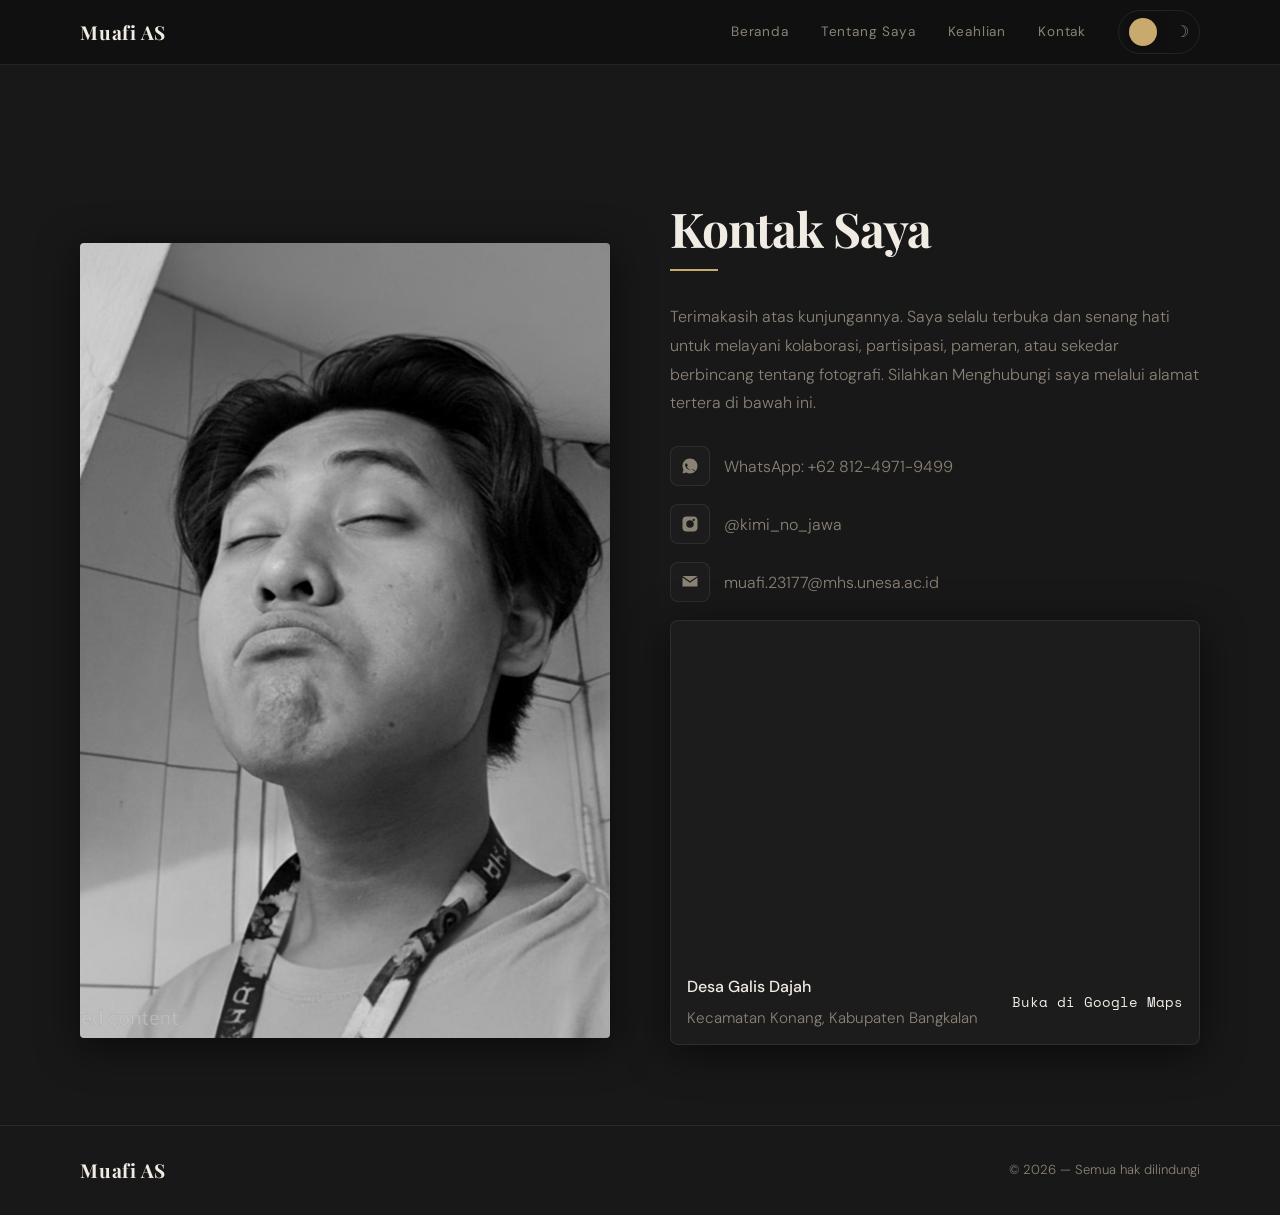
==== commit 9d42b8c0: "initial commit: cek nyoba buat ganti foto pt4" ====
--- a/contact.html
+++ b/contact.html
@@ -38,7 +38,7 @@
       <div class="contact-grid">
         <div class="contact-left fade-up">
             <div class="contact-portrait about-portrait-wrap">
-            <img src="self_photo.png" alt="Potret" />
+            <img src="1.png" alt="Potret" />
           </div>
         </div>
         <div class="contact-right fade-up delay-1">
--- a/style.css
+++ b/style.css
@@ -438,7 +438,7 @@
 }
 
 .about-portrait-wrap {
-  aspect-ratio: 2/3;
+  aspect-ratio: 3/2;
   overflow: hidden;
   border-radius: var(--radius);
   box-shadow: var(--shadow);
@@ -583,20 +583,6 @@
   line-height: 1.8;
 }
 
-.mission-images {
-  display: flex;
-  flex-direction: column;
-  gap: 16px;
-  padding-top: 32px;
-  max-width: 420px;
-}
-
-.mission-img {
-  aspect-ratio: 16/10;
-  overflow: hidden;
-  border-radius: var(--radius);
-  box-shadow: var(--shadow);
-}
 
 .mission-img:hover img { transform: scale(1.04); }
 
